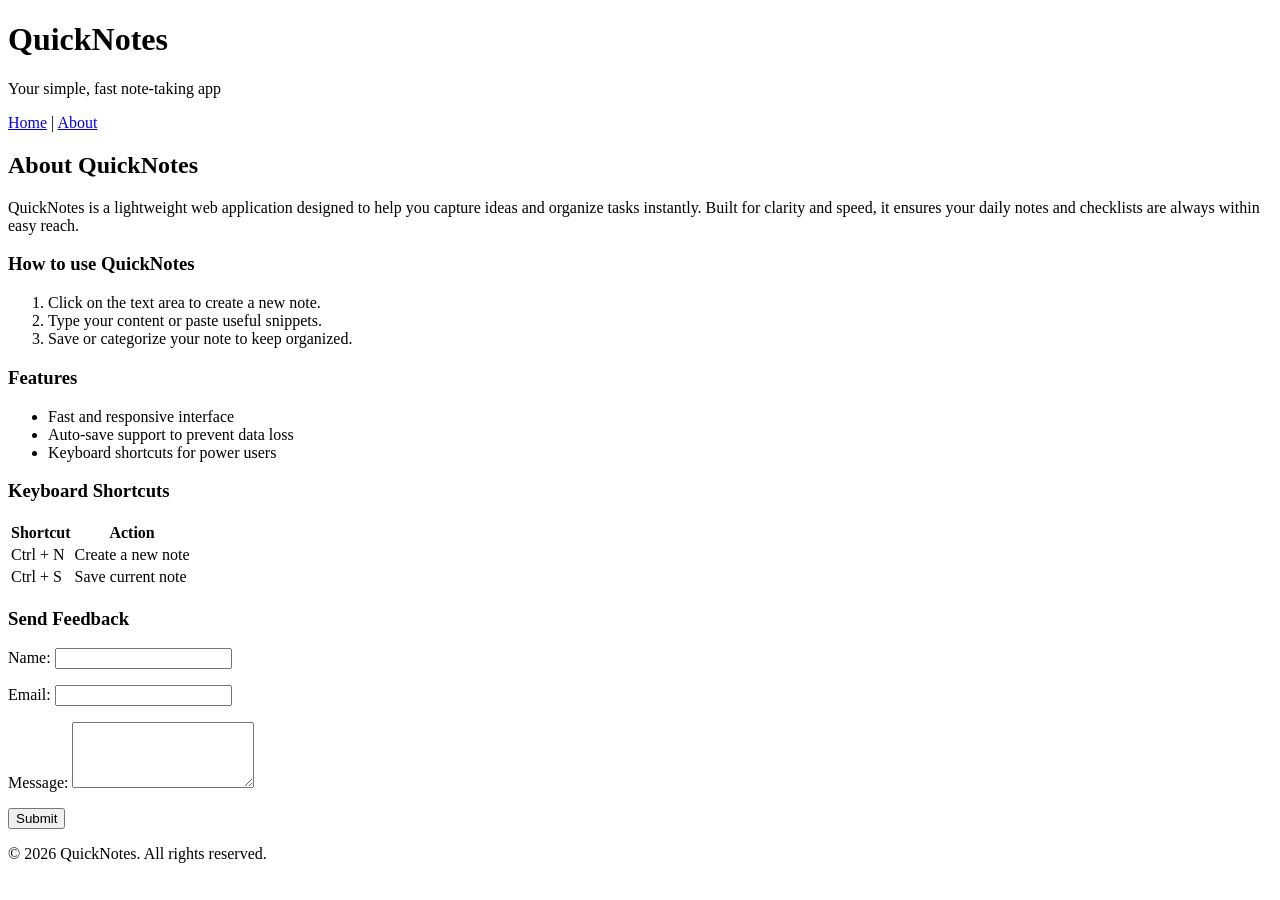
==== web-foundations-days/day1/about.html @ 68d37ff9 "Day 1 assignment" ====
<!DOCTYPE html>
<html lang="en">
<head>
    <meta charset="UTF-8">
    <meta name="viewport" content="width=device-width, initial-scale=1.0">
    <title>QuickNotes- Home</title>
</head>
<body>

    <header>
        <h1>QuickNotes</h1>
        <p>Your simple, fast note-taking app</p>
        <nav>
            <a href="index.html">Home</a> | 
            <a href="about.html">About</a>
        </nav>
    </header>

    <main>
      <h2>About QuickNotes</h2>
        <p>QuickNotes is a lightweight web application designed to help you capture ideas and organize tasks instantly. Built for clarity and speed, it ensures your daily notes and checklists are always within easy reach.</p>

        <section>
            <h3>How to use QuickNotes</h3>
            <ol>
                <li>Click on the text area to create a new note.</li>
                <li>Type your content or paste useful snippets.</li>
                <li>Save or categorize your note to keep organized.</li>
            </ol>
        </section>

        <section>
            <h3>Features</h3>
            <ul>
                <li>Fast and responsive interface</li>
                <li>Auto-save support to prevent data loss</li>
                <li>Keyboard shortcuts for power users</li>
            </ul>
        </section>

        <section>
            <h3>Keyboard Shortcuts</h3>
            <table>
                <thead>
                    <tr>
                        <th>Shortcut</th>
                        <th>Action</th>
                    </tr>
                </thead>
                <tbody>
                    <tr>
                        <td>Ctrl + N</td>
                        <td>Create a new note</td>
                    </tr>
                    <tr>
                        <td>Ctrl + S</td>
                        <td>Save current note</td>
                    </tr>
                </tbody>
            </table>
        </section>

        <section>
            <h3>Send Feedback</h3>
            <form action="#" method="post">
                <p>
                    <label for="name">Name:</label>
                    <input type="text" id="name" name="name" required>
                </p>

                <p>
                    <label for="email">Email:</label>
                    <input type="email" id="email" name="email" required>
                </p>

                <p>
                    <label for="message">Message:</label>
                    <textarea id="message" name="message" rows="4" required></textarea>
                </p>

                <button type="submit">Submit</button>
            </form>
        </section>


    </main>

    <footer>
        <p>&copy; 2026 QuickNotes. All rights reserved.</p>
    </footer>

</body>
</html>
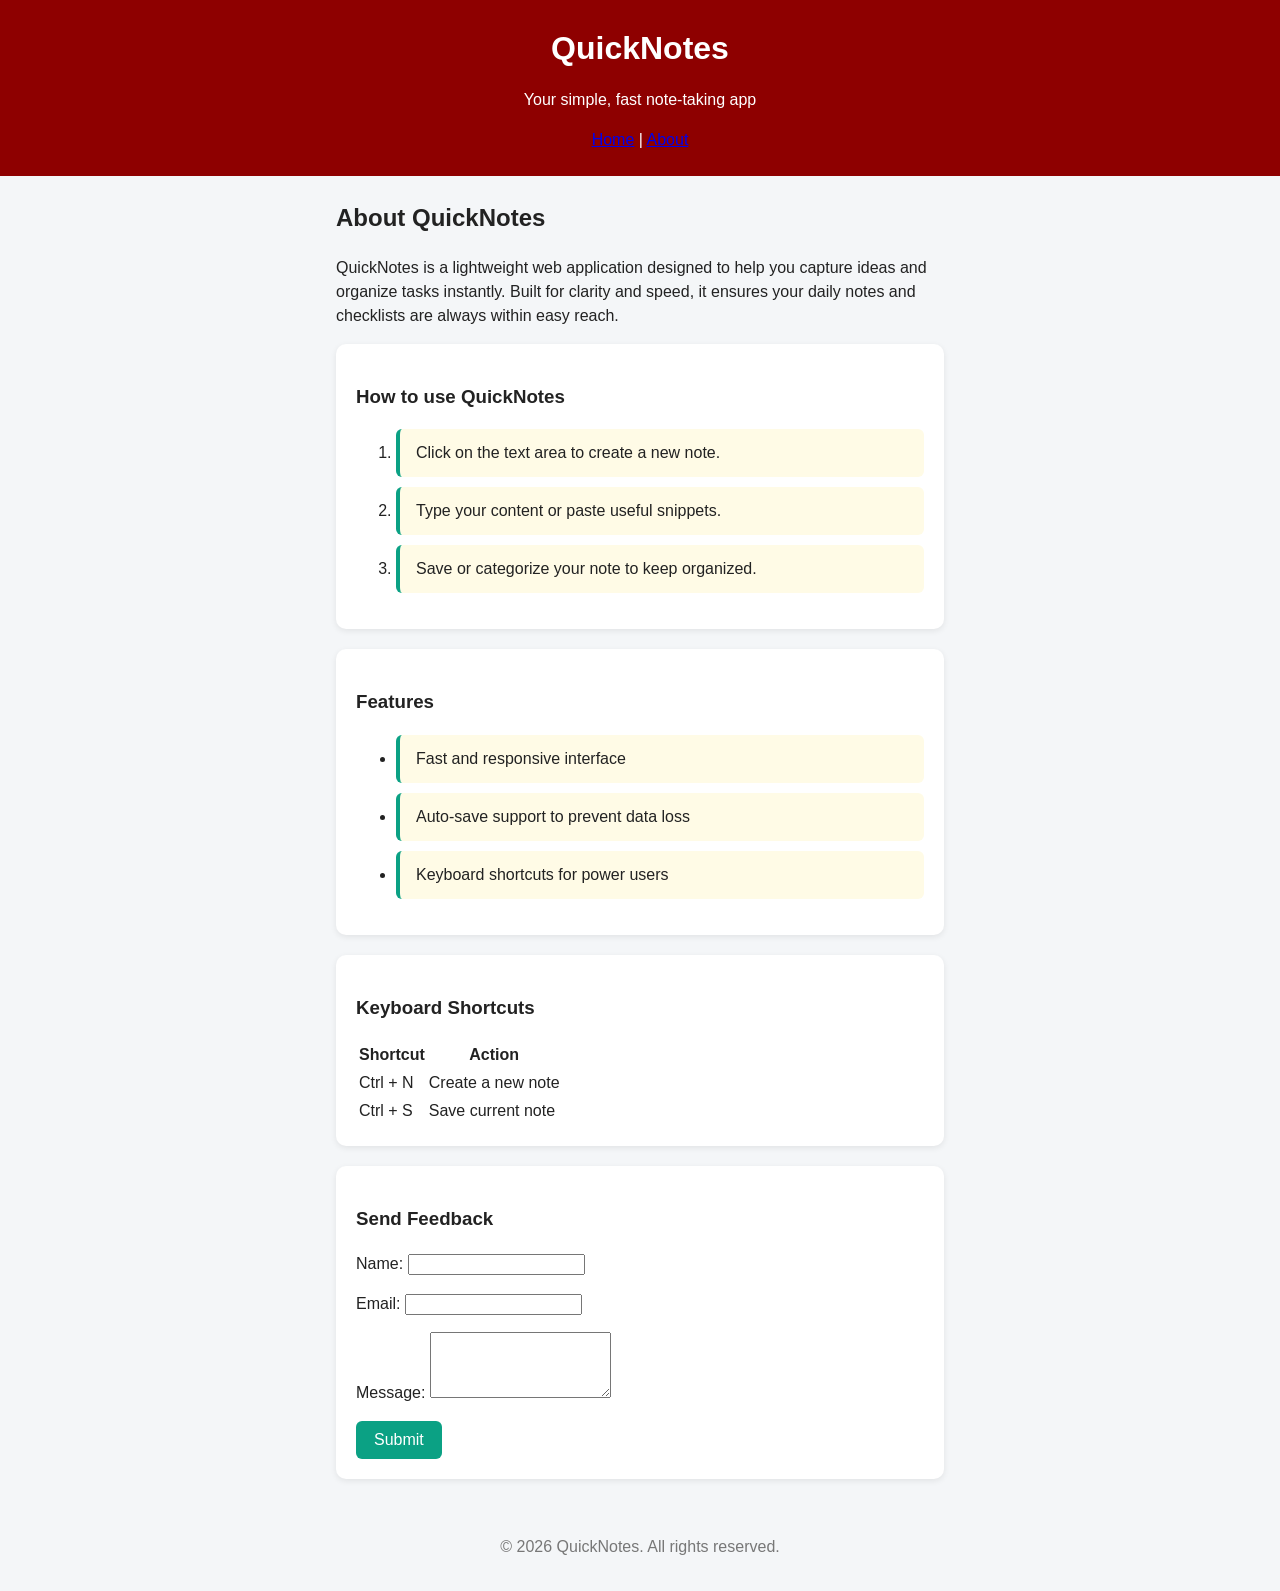
==== commit 5e9064b1: "Day 1 final updates" ====
--- a/web-foundations-days/day1/about.html
+++ b/web-foundations-days/day1/about.html
@@ -3,6 +3,7 @@
 <head>
     <meta charset="UTF-8">
     <meta name="viewport" content="width=device-width, initial-scale=1.0">
+     <link rel="stylesheet" href="style.css" /> 
     <title>QuickNotes- Home</title>
 </head>
 <body>
@@ -23,18 +24,18 @@
         <section>
             <h3>How to use QuickNotes</h3>
             <ol>
-                <li>Click on the text area to create a new note.</li>
-                <li>Type your content or paste useful snippets.</li>
-                <li>Save or categorize your note to keep organized.</li>
+                <li class="note">Click on the text area to create a new note.</li>
+                <li class="note">Type your content or paste useful snippets.</li>
+                <li class="note">Save or categorize your note to keep organized.</li>
             </ol>
         </section>
 
         <section>
             <h3>Features</h3>
             <ul>
-                <li>Fast and responsive interface</li>
-                <li>Auto-save support to prevent data loss</li>
-                <li>Keyboard shortcuts for power users</li>
+                <li class="note">Fast and responsive interface</li>
+                <li class="note">Auto-save support to prevent data loss</li>
+                <li class="note">Keyboard shortcuts for power users</li>
             </ul>
         </section>
 
--- a/web-foundations-days/day1/style.css
+++ b/web-foundations-days/day1/style.css
@@ -0,0 +1,103 @@
+/* 1. Reset: predictable sizing and no default body margin */
+*,
+*::before,
+*::after {
+  box-sizing: border-box;
+}
+ 
+body {
+  margin: 0;
+  font-family: "Segoe UI", Arial, sans-serif;
+  background-color: #f4f6f8;
+  color: #222;
+  line-height: 1.5;
+}
+ 
+/* 2. Header */
+header {
+  background-color: #8e0000;
+  color: white;
+  text-align: center;
+  padding: 24px 16px;
+}
+ 
+header h1 {
+  margin: 0;
+}
+ 
+/* 3. Centre the main content and limit its width */
+main {
+  max-width: 640px;
+  margin: 24px auto;   /* auto left/right margins centre a block */
+  padding: 0 16px;
+}
+ 
+section {
+  background: white;
+  padding: 20px;
+  border-radius: 10px;
+  margin-bottom: 20px;
+  box-shadow: 0 2px 6px rgba(0, 0, 0, 0.08);
+}
+ 
+/* 4. Form layout with Flexbox */
+#note-form {
+  display: flex;
+  gap: 8px;
+  flex-wrap: wrap;
+}
+ 
+#note-form label {
+  width: 100%;          /* label on its own line */
+  font-weight: bold;
+}
+ 
+#note-input {
+  flex: 1;
+  padding: 10px;
+  border: 1px solid #ccc;
+  border-radius: 6px;
+  font-size: 1rem;
+}
+ 
+button {
+  background-color: #0ba184;
+  color: white;
+  border: none;
+  padding: 10px 18px;
+  border-radius: 6px;
+  font-size: 1rem;
+  cursor: pointer;
+}
+ 
+button:hover {
+  background-color: #088a70;
+}
+ 
+/* 5. Notes list */
+#notes-list {
+  list-style: none;     /* remove bullet points */
+  padding: 0;
+}
+ 
+.note {
+  background-color: #fffbe6;
+  border-left: 4px solid #0ba184;
+  padding: 12px 16px;
+  margin-bottom: 10px;
+  border-radius: 6px;
+}
+ 
+/* 6. Footer */
+footer {
+  text-align: center;
+  color: #777;
+  padding: 16px;
+}
+ 
+/* 7. Phones */
+@media (max-width: 600px) {
+  #note-form {
+    flex-direction: column;
+  }
+}
